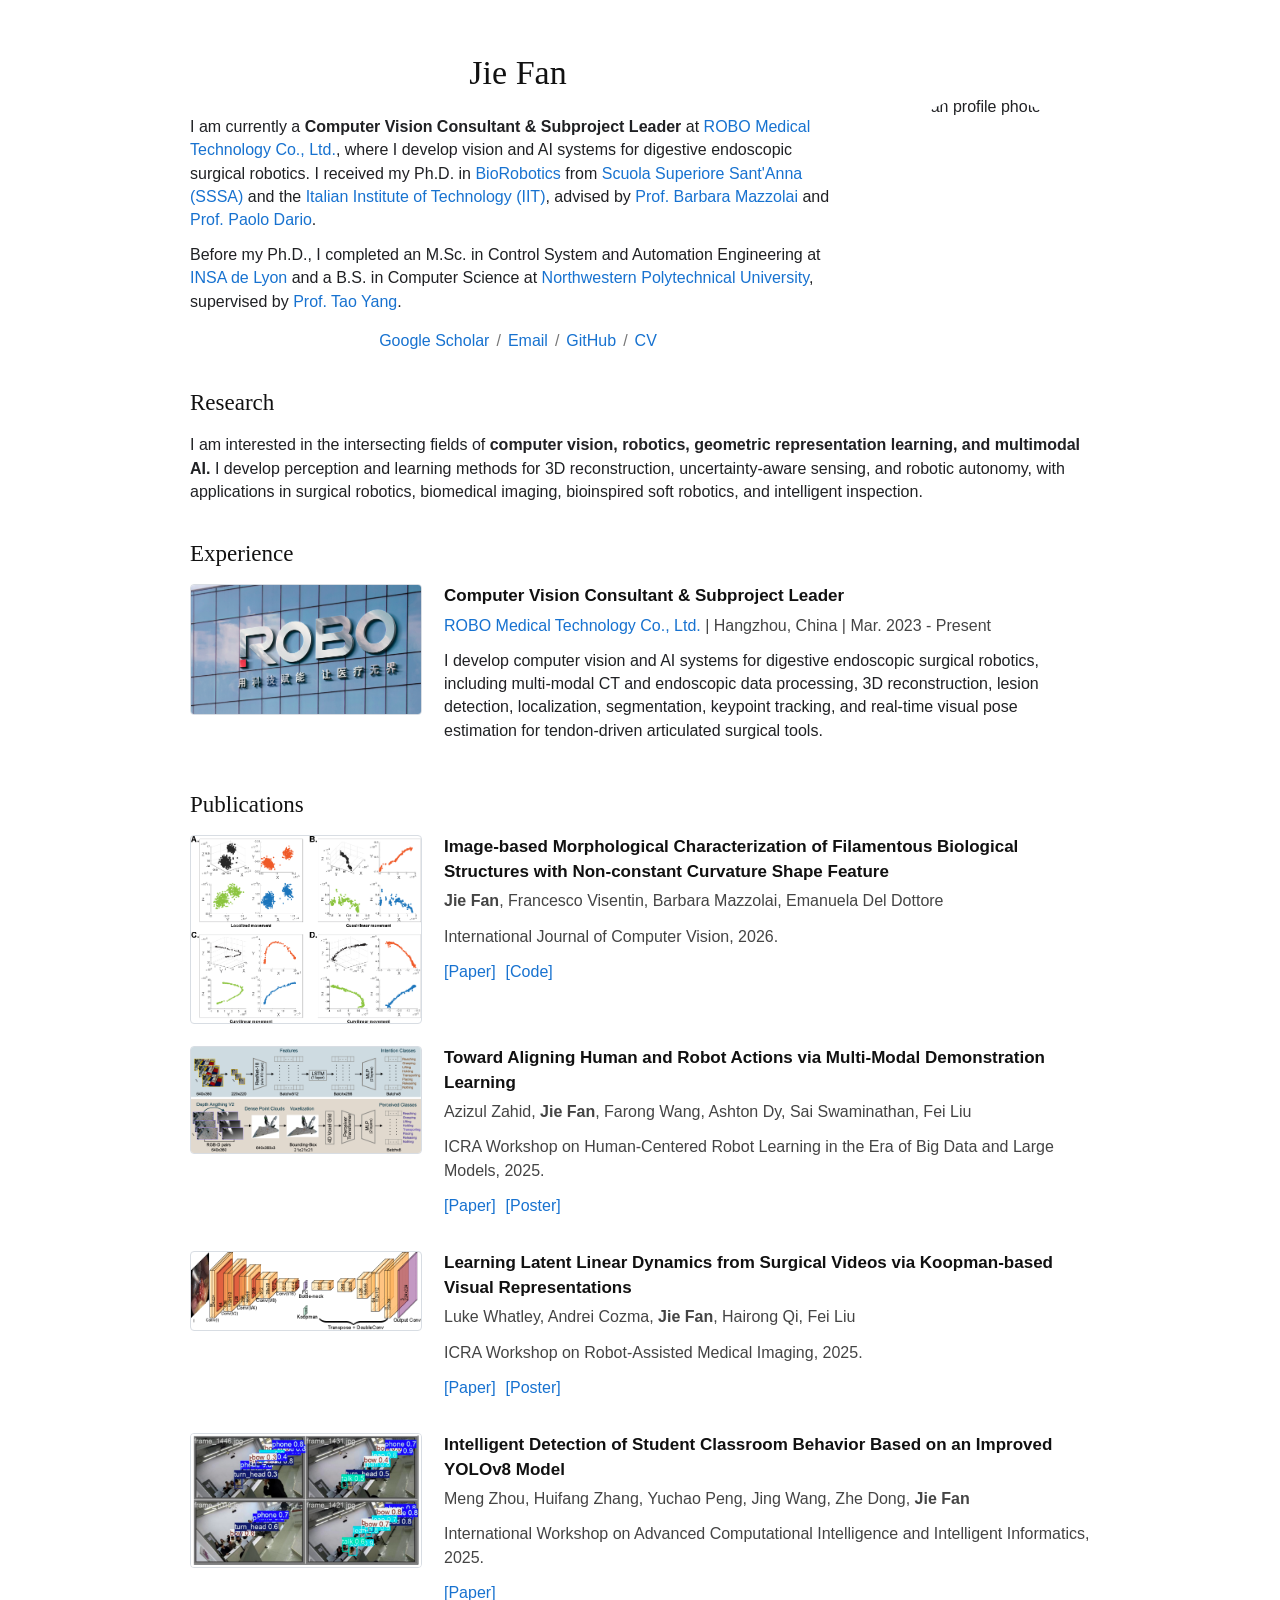
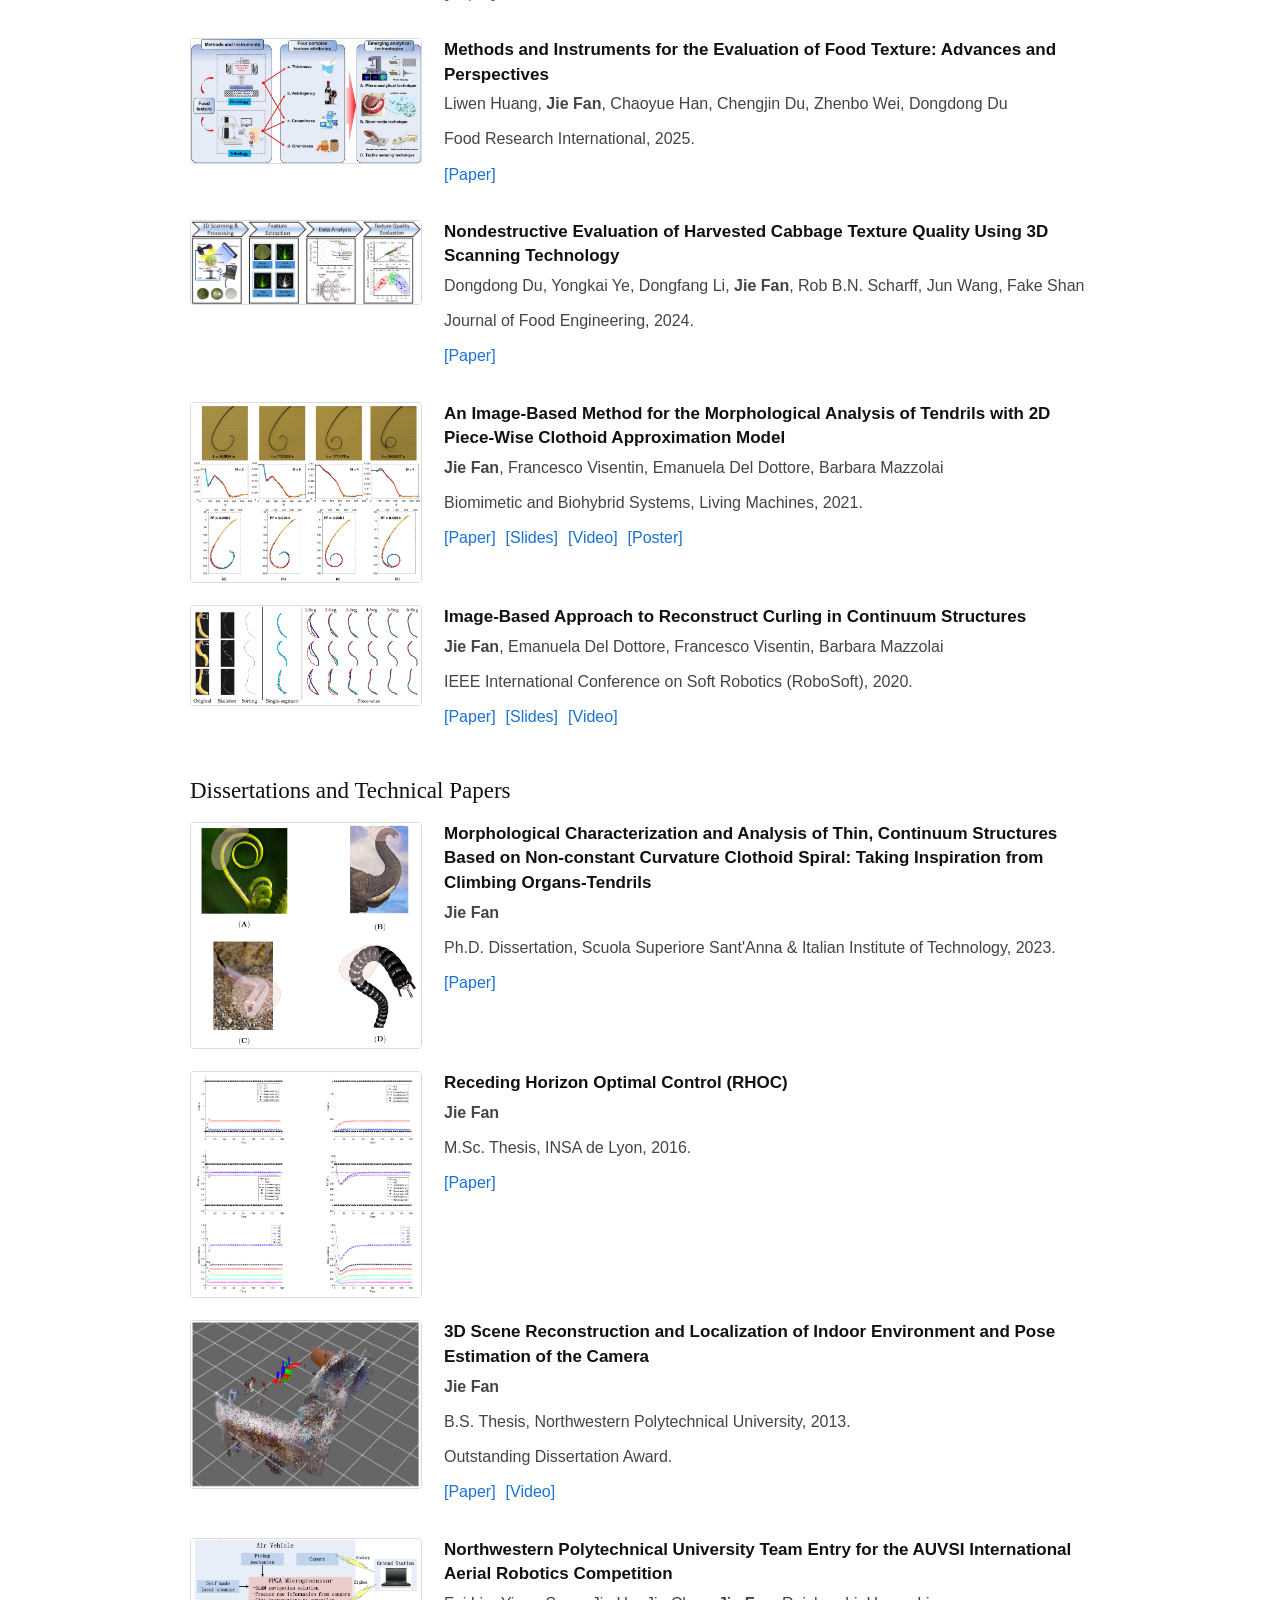
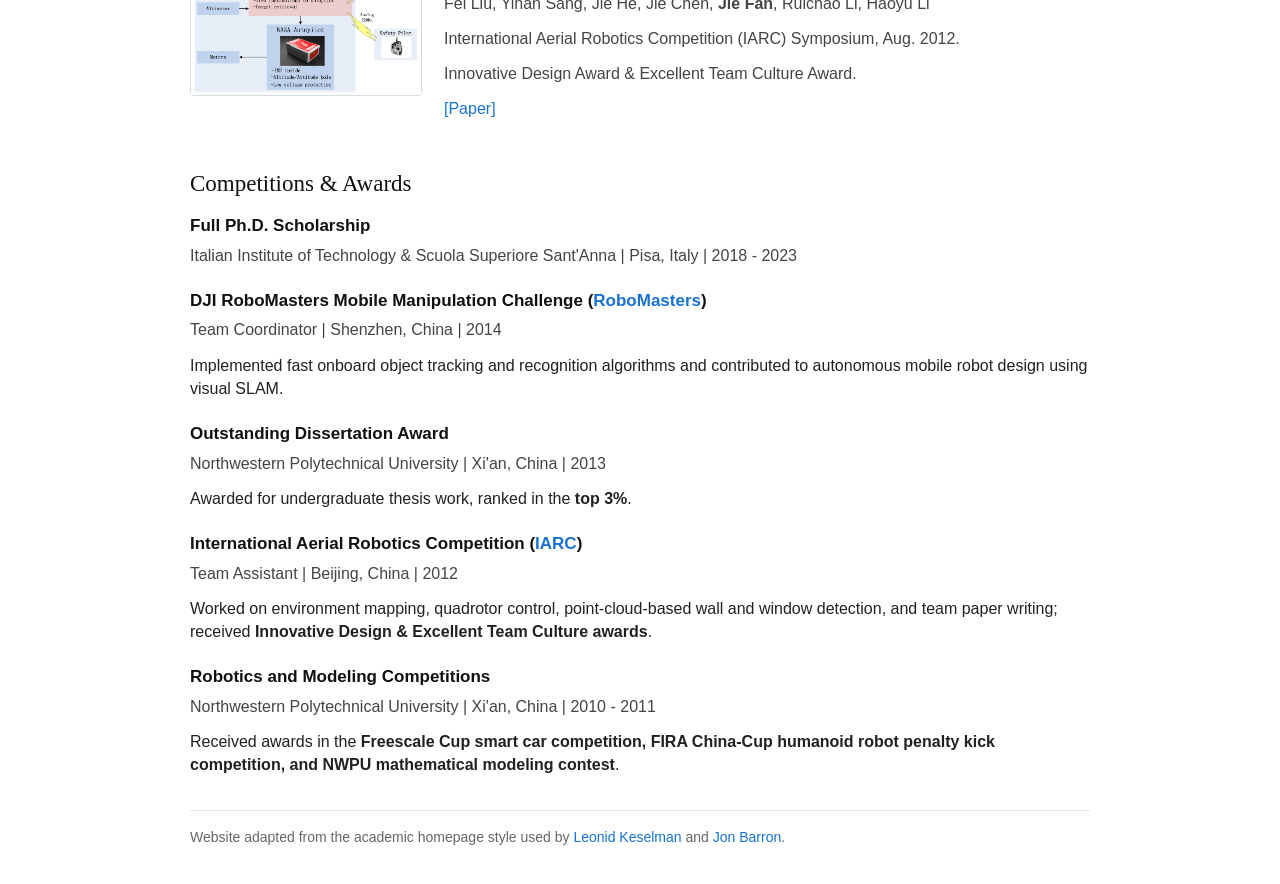
==== index.html @ 333e9620 "Create academic website" ====
<!DOCTYPE HTML>
<html lang="en">
  <head>
    <meta charset="utf-8">
    <meta name="viewport" content="width=device-width, initial-scale=1">
    <meta name="description" content="Academic website for Jie Fan">
    <title>Jie Fan</title>
    <link rel="stylesheet" href="stylesheet.css">
  </head>
  <body>
    <main class="page">
      <section class="intro" aria-labelledby="name">
        <div class="intro-text">
          <h1 id="name">Jie Fan</h1>
          <p>
            I am currently a <strong>Computer Vision Consultant &amp; Subproject Leader</strong> at
            <a href="https://en.docrobo.com/" target="_blank" rel="noopener">ROBO Medical Technology Co., Ltd.</a>,
            where I develop vision and AI systems for digestive endoscopic surgical robotics.
            I received my Ph.D. in <a href="https://bsr.iit.it/" target="_blank" rel="noopener">BioRobotics</a> from
            <a href="https://www.santannapisa.it/en/institute/biorobotics" target="_blank" rel="noopener">Scuola Superiore Sant'Anna (SSSA)</a>
            and the
            <a href="https://www.iit.it/" target="_blank" rel="noopener">Italian Institute of Technology (IIT)</a>,
            advised by <a href="https://scholar.google.it/citations?user=x4jb-YgAAAAJ&hl=it" target="_blank" rel="noopener">Prof. Barbara Mazzolai</a> and  <a href="https://www.ku.ac.ae/academics/college-of-engineering/department/department-of-biomedical-engineering/research-activities/biorobotics/people/prof-paolo-dario" target="_blank" rel="noopener">Prof. Paolo Dario</a>. 
          </p>
          <p>
            Before my Ph.D., I completed an M.Sc. in Control System and Automation Engineering at
            <a href="https://www.insa-lyon.fr/fr/" target="_blank" rel="noopener">INSA de Lyon</a> and a B.S. in Computer Science at  <a href="https://en.nwpu.edu.cn/" target="_blank" rel="noopener">Northwestern Polytechnical University</a>, supervised by <a href="https://robot-vision.net/team-members" target="_blank" rel="noopener">Prof. Tao Yang</a>.
          </p>
          <nav class="profile-links" aria-label="Profile links">
            <a href="https://scholar.google.com/citations?user=Unsvp7MAAAAJ&amp;hl=en" target="_blank" rel="noopener">Google Scholar</a>
            <span>/</span>
            <a href="mailto:jie.fan.0414@gmail.com">Email</a>
            <span>/</span>
            <a href="https://github.com/jiefan0414" target="_blank" rel="noopener">GitHub</a>
            <span>/</span>
            <a href="files/cv.pdf">CV</a>
          </nav>
        </div>
        <figure class="portrait">
          <img src="https://github.com/jiefan0414.png" alt="Jie Fan profile photo">
        </figure>
      </section>

      <section aria-labelledby="research">
        <h2 id="research">Research</h2>
        <p>
          I am interested in the intersecting fields of <strong>computer vision, robotics, geometric representation learning, and multimodal AI.</strong>  
          I develop perception and learning methods for 3D reconstruction, uncertainty-aware sensing, and robotic autonomy, with applications 
          in surgical robotics, biomedical imaging, bioinspired soft robotics, and intelligent inspection.
        </p>
      </section>

      <section aria-labelledby="experience">
        <h2 id="experience">Experience</h2>
        <article class="entry with-thumb">
          <a class="thumb paper-thumb" href="https://en.docrobo.com/" target="_blank" rel="noopener" aria-label="Open ROBO Medical website">
            <img src="images/Robo.png" alt="">
          </a>
          <div>
            <h3>Computer Vision Consultant &amp; Subproject Leader</h3>
            <p class="meta">
              <a href="https://en.docrobo.com/" target="_blank" rel="noopener">ROBO Medical Technology Co., Ltd.</a>
              | Hangzhou, China | Mar. 2023 - Present
            </p>
            <p>
              I develop computer vision and AI systems for digestive endoscopic surgical robotics, including multi-modal CT and
              endoscopic data processing, 3D reconstruction, lesion detection, localization, segmentation, keypoint tracking,
              and real-time visual pose estimation for tendon-driven articulated surgical tools.
            </p>
          </div>
        </article>
      </section>

      <section aria-labelledby="publications">
        <h2 id="publications">Publications</h2>
        <article class="entry with-thumb">
          <a class="thumb paper-thumb" href="files/Journal/TipsMotion_IJCV26.pdf" target="_blank" rel="noopener" aria-label="Open IJCV paper PDF">
            <img src="files/Journal/tipsmotion-ijcv26.png" alt="">
          </a>
          <div>
            <h3>Image-based Morphological Characterization of Filamentous Biological Structures with Non-constant Curvature Shape Feature</h3>
            <p class="authors"><strong>Jie Fan</strong>, Francesco Visentin, Barbara Mazzolai, Emanuela Del Dottore</p>
            <p class="venue">International Journal of Computer Vision, 2026.</p>
            <p class="links">
              <a href="https://arxiv.org/abs/2511.11639" target="_blank" rel="noopener">[Paper]</a>
              <a href="https://github.com/jiefan0414/IJCV25-3d_Tendril-like_shape_reconstruction" target="_blank" rel="noopener">[Code]</a>
            </p>
          </div>
        </article>

        <article class="entry with-thumb">
          <a class="thumb paper-thumb" href="files/Conference/ICRA2025/HumanRobotAlign_ICRA25WS.pdf" target="_blank" rel="noopener" aria-label="Open human-robot alignment workshop paper PDF">
            <img src="files/Conference/ICRA2025/human-robot-align-icra25ws.png" alt="">
          </a>
          <div>
            <h3>Toward Aligning Human and Robot Actions via Multi-Modal Demonstration Learning</h3>
            <p class="authors">Azizul Zahid, <strong>Jie Fan</strong>, Farong Wang, Ashton Dy, Sai Swaminathan, Fei Liu</p>
            <p class="venue">ICRA Workshop on Human-Centered Robot Learning in the Era of Big Data and Large Models, 2025.</p>
            <p class="links">
              <a href="https://openreview.net/forum?id=ZyRVRYAC97" target="_blank" rel="noopener">[Paper]</a>
              <a href="files/Conference/ICRA2025/Poster_ICRA_2025_HumanRobot.pdf" target="_blank" rel="noopener">[Poster]</a>
            </p>
          </div>
        </article>

        <article class="entry with-thumb">
          <a class="thumb paper-thumb" href="files/Conference/ICRA2025/Koopman_ICRA25WS.pdf" target="_blank" rel="noopener" aria-label="Open Koopman surgical video workshop paper PDF">
            <img src="files/Conference/ICRA2025/koopman-icra25ws.png" alt="">
          </a>
          <div>
            <h3>Learning Latent Linear Dynamics from Surgical Videos via Koopman-based Visual Representations</h3>
            <p class="authors">Luke Whatley, Andrei Cozma, <strong>Jie Fan</strong>, Hairong Qi, Fei Liu</p>
            <p class="venue">ICRA Workshop on Robot-Assisted Medical Imaging, 2025.</p>
            <p class="links">
              <a href="files/Conference/ICRA2025/ICRA25_Workshop_SurgicalKoopman.pdf" target="_blank" rel="noopener">[Paper]</a>
              <a href="files/Conference/ICRA2025/ICRA25_Koopman.pdf" target="_blank" rel="noopener">[Poster]</a>
            </p>
          </div>
        </article>

        <article class="entry with-thumb">
          <a class="thumb paper-thumb" href="files/Conference/IWACIII2025/StudentBehaviorDetect.png" target="_blank" rel="noopener" aria-label="Open student behavior detection figure">
            <img src="files/Conference/IWACIII2025/StudentBehaviorDetect.png" alt="">
          </a>
          <div>
            <h3>Intelligent Detection of Student Classroom Behavior Based on an Improved YOLOv8 Model</h3>
            <p class="authors">Meng Zhou, Huifang Zhang, Yuchao Peng, Jing Wang, Zhe Dong, <strong>Jie Fan</strong></p>
            <p class="venue">International Workshop on Advanced Computational Intelligence and Intelligent Informatics, 2025.</p>
            <p class="links">
              <a href="https://link.springer.com/book/10.1007/978-981-95-6730-0" target="_blank" rel="noopener">[Paper]</a>
            </p>
          </div>
        </article>

        <article class="entry with-thumb">
          <a class="thumb paper-thumb" href="files/Journal/FRI2025.jpg" target="_blank" rel="noopener" aria-label="Open Food Research International figure">
            <img src="files/Journal/FRI2025.jpg" alt="">
          </a>
          <div>
            <h3>Methods and Instruments for the Evaluation of Food Texture: Advances and Perspectives</h3>
            <p class="authors">Liwen Huang, <strong>Jie Fan</strong>, Chaoyue Han, Chengjin Du, Zhenbo Wei, Dongdong Du</p>
            <p class="venue">Food Research International, 2025.</p>
            <p class="links">
              <a href="https://doi.org/10.1016/j.foodres.2025.116162" target="_blank" rel="noopener">[Paper]</a>
            </p>
          </div>
        </article>

        <article class="entry with-thumb">
          <a class="thumb paper-thumb" href="files/Journal/TextureQualityEvaluation_JFE24.jpg" target="_blank" rel="noopener" aria-label="Open Journal of Food Engineering figure">
            <img src="files/Journal/TextureQualityEvaluation_JFE24.jpg" alt="">
          </a>
          <div>
            <h3>Nondestructive Evaluation of Harvested Cabbage Texture Quality Using 3D Scanning Technology</h3>
            <p class="authors">Dongdong Du, Yongkai Ye, Dongfang Li, <strong>Jie Fan</strong>, Rob B.N. Scharff, Jun Wang, Fake Shan</p>
            <p class="venue">Journal of Food Engineering, 2024.</p>
            <p class="links">
              <a href="https://doi.org/10.1016/j.jfoodeng.2024.112123" target="_blank" rel="noopener">[Paper]</a>
            </p>
          </div>
        </article>

        <article class="entry with-thumb">
          <a class="thumb paper-thumb" href="files/Conference/LivingMaching2020/LivingMachines2020_1.png" target="_blank" rel="noopener" aria-label="Open Living Machines figure">
            <img src="files/Conference/LivingMaching2020/LivingMachines2020_1.png" alt="">
          </a>
          <div>
            <h3>An Image-Based Method for the Morphological Analysis of Tendrils with 2D Piece-Wise Clothoid Approximation Model</h3>
            <p class="authors"><strong>Jie Fan</strong>, Francesco Visentin, Emanuela Del Dottore, Barbara Mazzolai</p>
            <p class="venue">Biomimetic and Biohybrid Systems, Living Machines, 2021.</p>
            <p class="links">
              <a href="https://doi.org/10.1007/978-3-030-64313-3_9" target="_blank" rel="noopener">[Paper]</a>
              <a href="files/Conference/LivingMaching2020/LMs2020_Jie_V1.pdf" target="_blank" rel="noopener">[Slides]</a>
              <a href="https://www.youtube.com/watch?v=lxtxMocVbzE" target="_blank" rel="noopener">[Video]</a>
              <a href="files/Conference/LivingMaching2020/" target="_blank" rel="noopener">[Poster]</a>
            </p>
          </div>
        </article>

        <article class="entry with-thumb">
          <a class="thumb paper-thumb" href="files/Conference/Robosoft2020/RoboArmFitting_Robosoft20.png" target="_blank" rel="noopener" aria-label="Open RoboSoft figure">
            <img src="files/Conference/Robosoft2020/RoboArmFitting_Robosoft20.png" alt="">
          </a>
          <div>
            <h3>Image-Based Approach to Reconstruct Curling in Continuum Structures</h3>
            <p class="authors"><strong>Jie Fan</strong>, Emanuela Del Dottore, Francesco Visentin, Barbara Mazzolai</p>
            <p class="venue">IEEE International Conference on Soft Robotics (RoboSoft), 2020.</p>
            <p class="links">
              <a href="https://doi.org/10.1109/RoboSoft48309.2020.9115981" target="_blank" rel="noopener">[Paper]</a>
              <a href="files/Conference/Robosoft2020/RoboSoft2020_Jie_v9.pdf" target="_blank" rel="noopener">[Slides]</a>
              <a href="files/Conference/Robosoft2020/RoboSoft2020_JieFAN.mp4" target="_blank" rel="noopener">[Video]</a>
            </p>
          </div>
        </article>
      </section>

      <section aria-labelledby="technical-papers">
        <h2 id="technical-papers">Dissertations and Technical Papers</h2>
        <article class="entry with-thumb">
          <a class="thumb paper-thumb" href="files/Thesis/Phd/PhdThesis2022.png" target="_blank" rel="noopener" aria-label="Open PhD dissertation figure">
            <img src="files/Thesis/Phd/PhdThesis2022.png" alt="">
          </a>
          <div>
            <h3>Morphological Characterization and Analysis of Thin, Continuum Structures Based on Non-constant Curvature Clothoid Spiral: Taking Inspiration from Climbing Organs-Tendrils</h3>
            <p class="authors"><strong>Jie Fan</strong></p>
            <p class="venue">Ph.D. Dissertation, Scuola Superiore Sant'Anna &amp; Italian Institute of Technology, 2023.</p>
            <p class="links">
              <a href="files/Thesis/Phd/Thesis_JieFAN2022_AfterReviewers.pdf" target="_blank" rel="noopener">[Paper]</a>
            </p>
          </div>
        </article>

        <article class="entry with-thumb">
          <a class="thumb paper-thumb" href="files/Thesis/Master/4TankWaterLevelControl.png" target="_blank" rel="noopener" aria-label="Open MSc thesis figure">
            <img src="files/Thesis/Master/4TankWaterLevelControl.png" alt="">
          </a>
          <div>
            <h3>Receding Horizon Optimal Control (RHOC)</h3>
            <p class="authors"><strong>Jie Fan</strong></p>
            <p class="venue">M.Sc. Thesis, INSA de Lyon, 2016.</p>
            <p class="links">
              <a href="files/Thesis/Master/MasterThesis _JieFAN.pdf" target="_blank" rel="noopener">[Paper]</a>
            </p>
          </div>
        </article>

        <article class="entry with-thumb">
          <a class="thumb paper-thumb" href="files/Thesis/BSc/BSc_Thesis_2013.png" target="_blank" rel="noopener" aria-label="Open BSc thesis figure">
            <img src="files/Thesis/BSc/BSc_Thesis_2013.png" alt="">
          </a>
          <div>
            <h3>3D Scene Reconstruction and Localization of Indoor Environment and Pose Estimation of the Camera</h3>
            <p class="authors"><strong>Jie Fan</strong></p>
            <p class="venue">B.S. Thesis, Northwestern Polytechnical University, 2013.</p>
            <p class="meta">Outstanding Dissertation Award.</p>
            <p class="links">
              <a href="files/Thesis/BSc/BSc_Thesis_JieFAN.pdf" target="_blank" rel="noopener">[Paper]</a>
              <a href="files/Thesis/BSc/BSc_demo.wmv" target="_blank" rel="noopener">[Video]</a>
            </p>
          </div>
        </article>

        <article class="entry with-thumb">
          <a class="thumb paper-thumb" href="files/Thesis/IARC2012/IARC2012.png" target="_blank" rel="noopener" aria-label="Open IARC technical paper figure">
            <img src="files/Thesis/IARC2012/IARC2012.png" alt="">
          </a>
          <div>
            <h3>Northwestern Polytechnical University Team Entry for the AUVSI International Aerial Robotics Competition</h3>
            <p class="authors">Fei Liu, Yinan Sang, Jie He, Jie Chen, <strong>Jie Fan</strong>, Ruichao Li, Haoyu Li</p>
            <p class="venue">International Aerial Robotics Competition (IARC) Symposium, Aug. 2012.</p>
            <p class="meta">Innovative Design Award &amp; Excellent Team Culture Award.</p>
            <p class="links">
              <a href="files/Thesis/IARC2012/2012NPU_IARC.pdf" target="_blank" rel="noopener">[Paper]</a>
            </p>
          </div>
        </article>
      </section>

      <section aria-labelledby="awards">
        <h2 id="awards">Competitions &amp; Awards</h2>
        <article class="entry">
          <h3>Full Ph.D. Scholarship</h3>
          <p class="meta">Italian Institute of Technology &amp; Scuola Superiore Sant'Anna | Pisa, Italy | 2018 - 2023</p>
        </article>

        <article class="entry">
          <h3>DJI RoboMasters Mobile Manipulation Challenge (<a href="https://www.robomaster.com/en-US" target="_blank" rel="noopener">RoboMasters</a>)</h3>
          <p class="meta">Team Coordinator | Shenzhen, China | 2014</p>
          <p>Implemented fast onboard object tracking and recognition algorithms and contributed to autonomous mobile robot design using visual SLAM.</p>
        </article>

        <article class="entry">
          <h3>Outstanding Dissertation Award</h3>
          <p class="meta">Northwestern Polytechnical University | Xi'an, China | 2013</p>
          <p>Awarded for undergraduate thesis work, ranked in the <strong>top 3%</strong>.</p>
        </article>

        <article class="entry">
          <h3>International Aerial Robotics Competition (<a href="http://www.aerialroboticscompetition.org/" target="_blank" rel="noopener">IARC</a>)</h3>
          <p class="meta">Team Assistant | Beijing, China | 2012</p>
          <p>Worked on environment mapping, quadrotor control, point-cloud-based wall and window detection, and team paper writing; received <strong>Innovative Design &amp; Excellent Team Culture awards</strong>.</p>
        </article>

        <article class="entry">
          <h3>Robotics and Modeling Competitions</h3>
          <p class="meta">Northwestern Polytechnical University | Xi'an, China | 2010 - 2011</p>
          <p>Received awards in the <strong>Freescale Cup smart car competition, FIRA China-Cup humanoid robot penalty kick competition, and NWPU mathematical modeling contest</strong>.</p>
        </article>
      </section>

      <footer>
        Website adapted from the academic homepage style used by
        <a href="https://leonidk.com/" target="_blank" rel="noopener">Leonid Keselman</a>
        and
        <a href="https://github.com/jonbarron/jonbarron.github.io" target="_blank" rel="noopener">Jon Barron</a>.
      </footer>
    </main>
  </body>
</html>
---- stylesheet.css ----
html {
  color-scheme: light;
}

body {
  margin: 0;
  background: #fff;
  color: #202124;
  font-family: Arial, Helvetica, sans-serif;
  font-size: 16px;
  line-height: 1.45;
}

a {
  color: #1772d0;
  text-decoration: none;
}

a:hover,
a:focus {
  color: #f09228;
  text-decoration: underline;
}

.page {
  max-width: 900px;
  margin: 0 auto;
  padding: 48px 24px 36px;
}

.intro {
  display: grid;
  grid-template-columns: minmax(0, 1fr) 210px;
  gap: 34px;
  align-items: center;
  margin-bottom: 32px;
}

h1 {
  margin: 0 0 18px;
  color: #111;
  font-family: Georgia, "Times New Roman", serif;
  font-size: 34px;
  font-weight: 400;
  text-align: center;
}

h2 {
  margin: 34px 0 14px;
  color: #111;
  font-family: Georgia, "Times New Roman", serif;
  font-size: 23px;
  font-weight: 400;
}

h3 {
  margin: 0 0 5px;
  color: #111;
  font-size: 17px;
  font-weight: 700;
}

p {
  margin: 0 0 12px;
}

.profile-links {
  display: flex;
  flex-wrap: wrap;
  justify-content: center;
  gap: 7px;
  margin-top: 16px;
}

.profile-links span {
  color: #777;
}

.portrait {
  margin: 0;
}

.portrait img {
  display: block;
  width: 210px;
  height: 210px;
  border-radius: 50%;
  object-fit: cover;
}

.entry {
  margin: 0 0 22px;
}

.with-thumb {
  display: grid;
  grid-template-columns: 230px minmax(0, 1fr);
  gap: 24px;
  align-items: start;
}

.thumb {
  width: 230px;
  border-radius: 4px;
  overflow: hidden;
}

.paper-thumb {
  display: block;
  border: 1px solid #d8dde3;
  background: #fff;
}

.paper-thumb img {
  display: block;
  width: 100%;
  height: auto;
}

.placeholder {
  display: grid;
  place-items: center;
  border: 1px solid #d8dde3;
  background:
    linear-gradient(135deg, rgba(23, 114, 208, 0.12), rgba(240, 146, 40, 0.12)),
    #f7f8fa;
  color: #5f6368;
  font-size: 14px;
  font-weight: 700;
}

.meta,
.authors,
.venue {
  color: #444;
}

.links {
  display: flex;
  flex-wrap: wrap;
  gap: 10px;
  margin-top: 6px;
}

footer {
  margin-top: 34px;
  padding-top: 16px;
  border-top: 1px solid #e4e7eb;
  color: #666;
  font-size: 14px;
}

@media (max-width: 700px) {
  .page {
    padding: 30px 18px;
  }

  .intro {
    grid-template-columns: 1fr;
    gap: 20px;
  }

  .portrait {
    order: -1;
    justify-self: center;
  }

  .portrait img {
    width: 170px;
    height: 170px;
  }

  .with-thumb {
    grid-template-columns: 1fr;
    gap: 10px;
  }

  .thumb {
    width: 100%;
    max-width: 260px;
  }
}
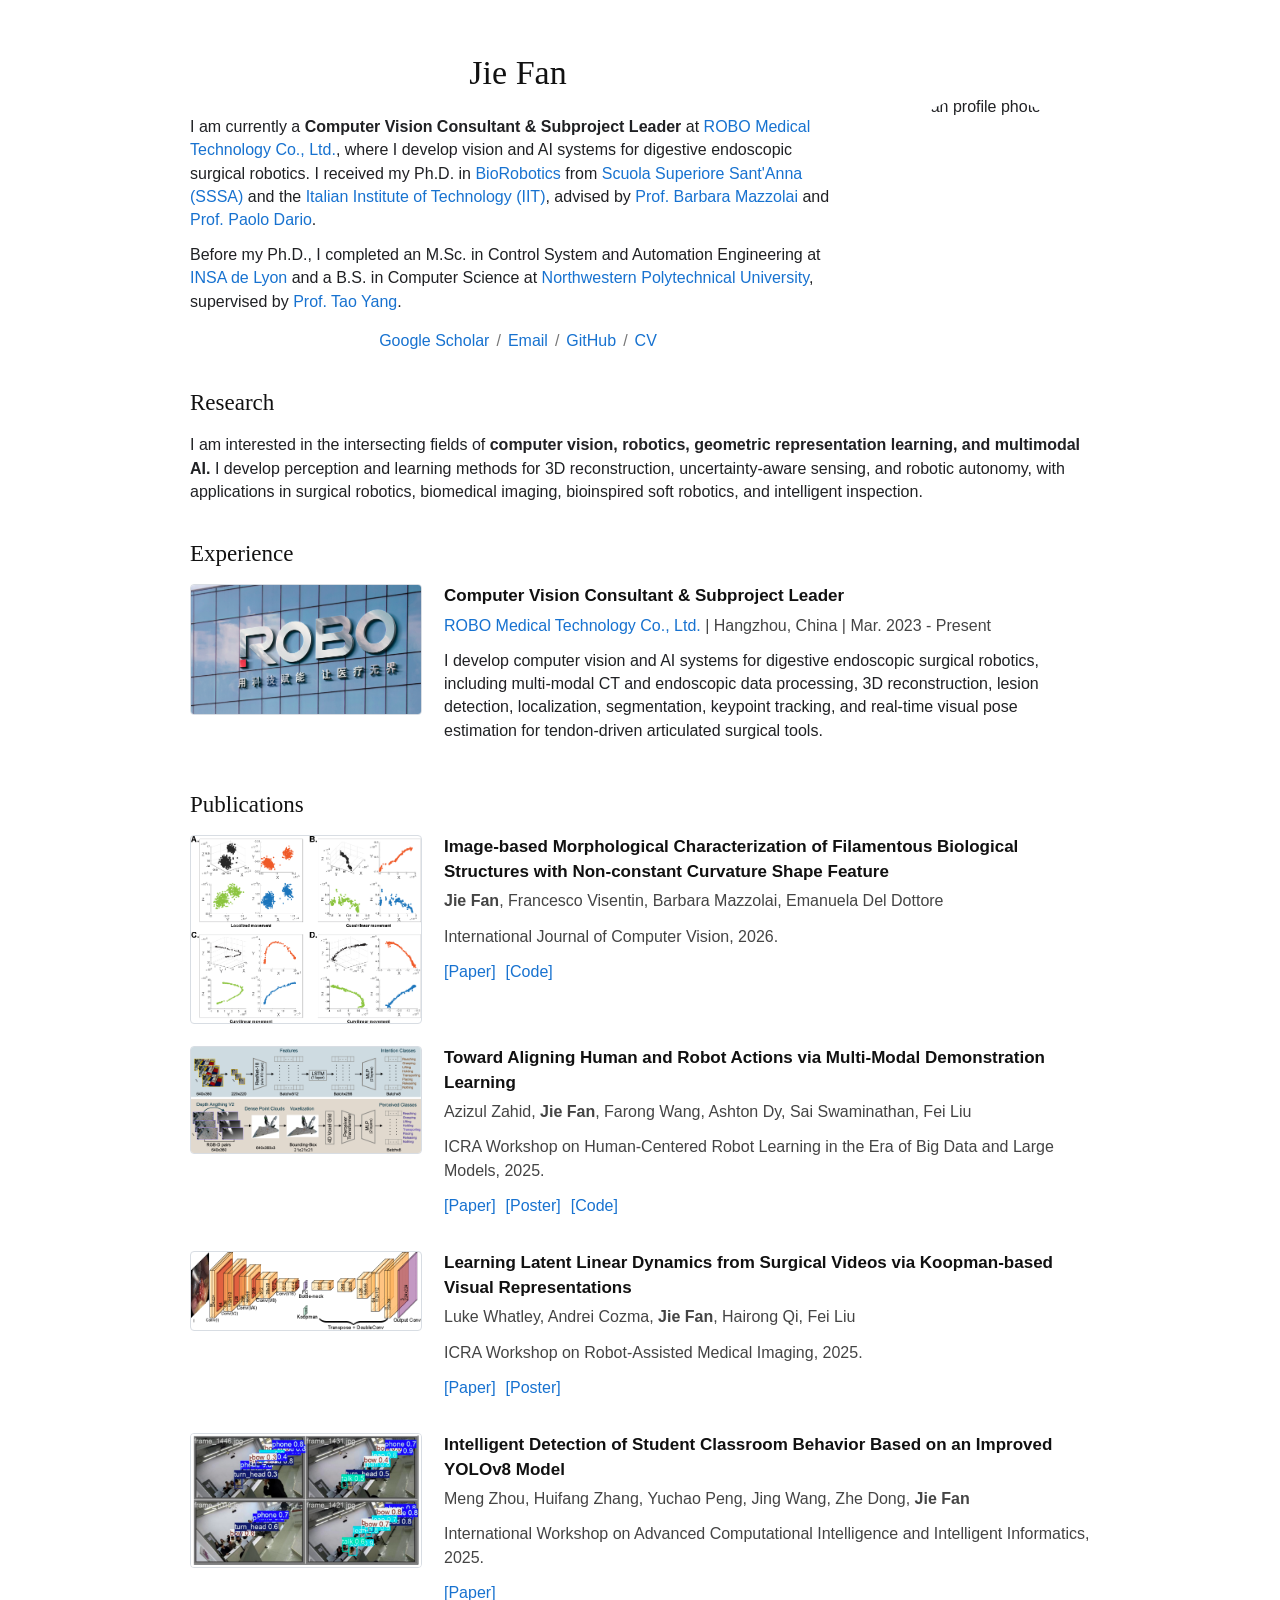
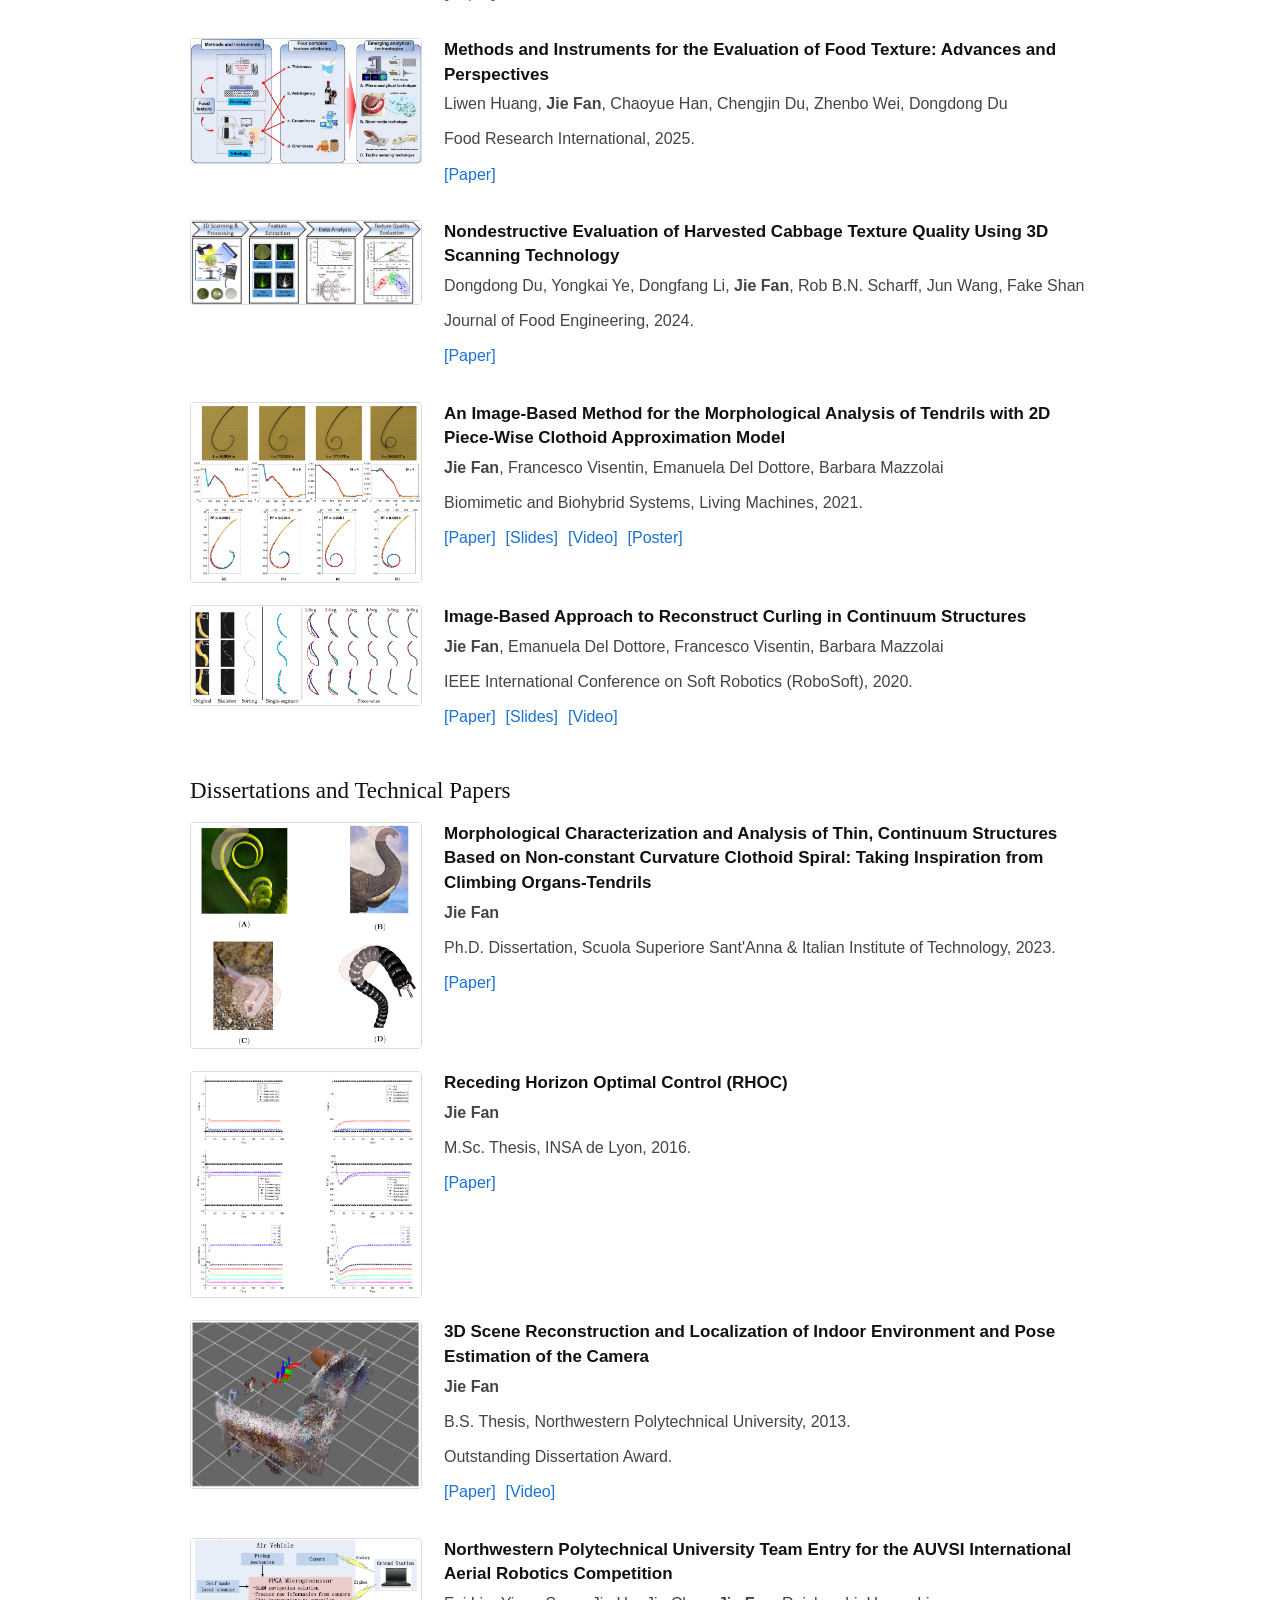
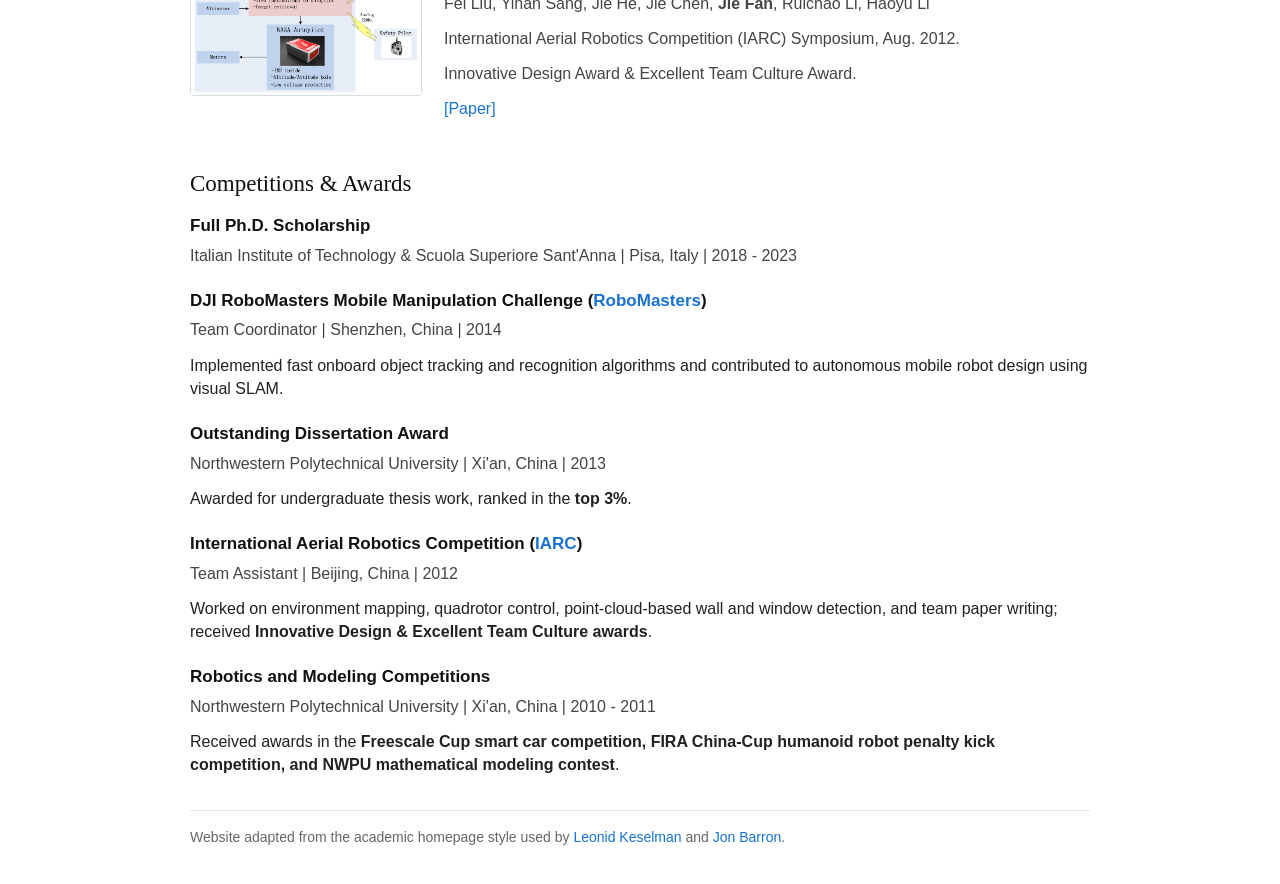
==== commit d061bf5e: "Initial Personal Website" ====
--- a/index.html
+++ b/index.html
@@ -99,6 +99,7 @@
             <p class="links">
               <a href="https://openreview.net/forum?id=ZyRVRYAC97" target="_blank" rel="noopener">[Paper]</a>
               <a href="files/Conference/ICRA2025/Poster_ICRA_2025_HumanRobot.pdf" target="_blank" rel="noopener">[Poster]</a>
+              <a href="https://github.com/utkauraslab/aligning_hr_actions" target="_blank" rel="noopener">[Code]</a>
             </p>
           </div>
         </article>
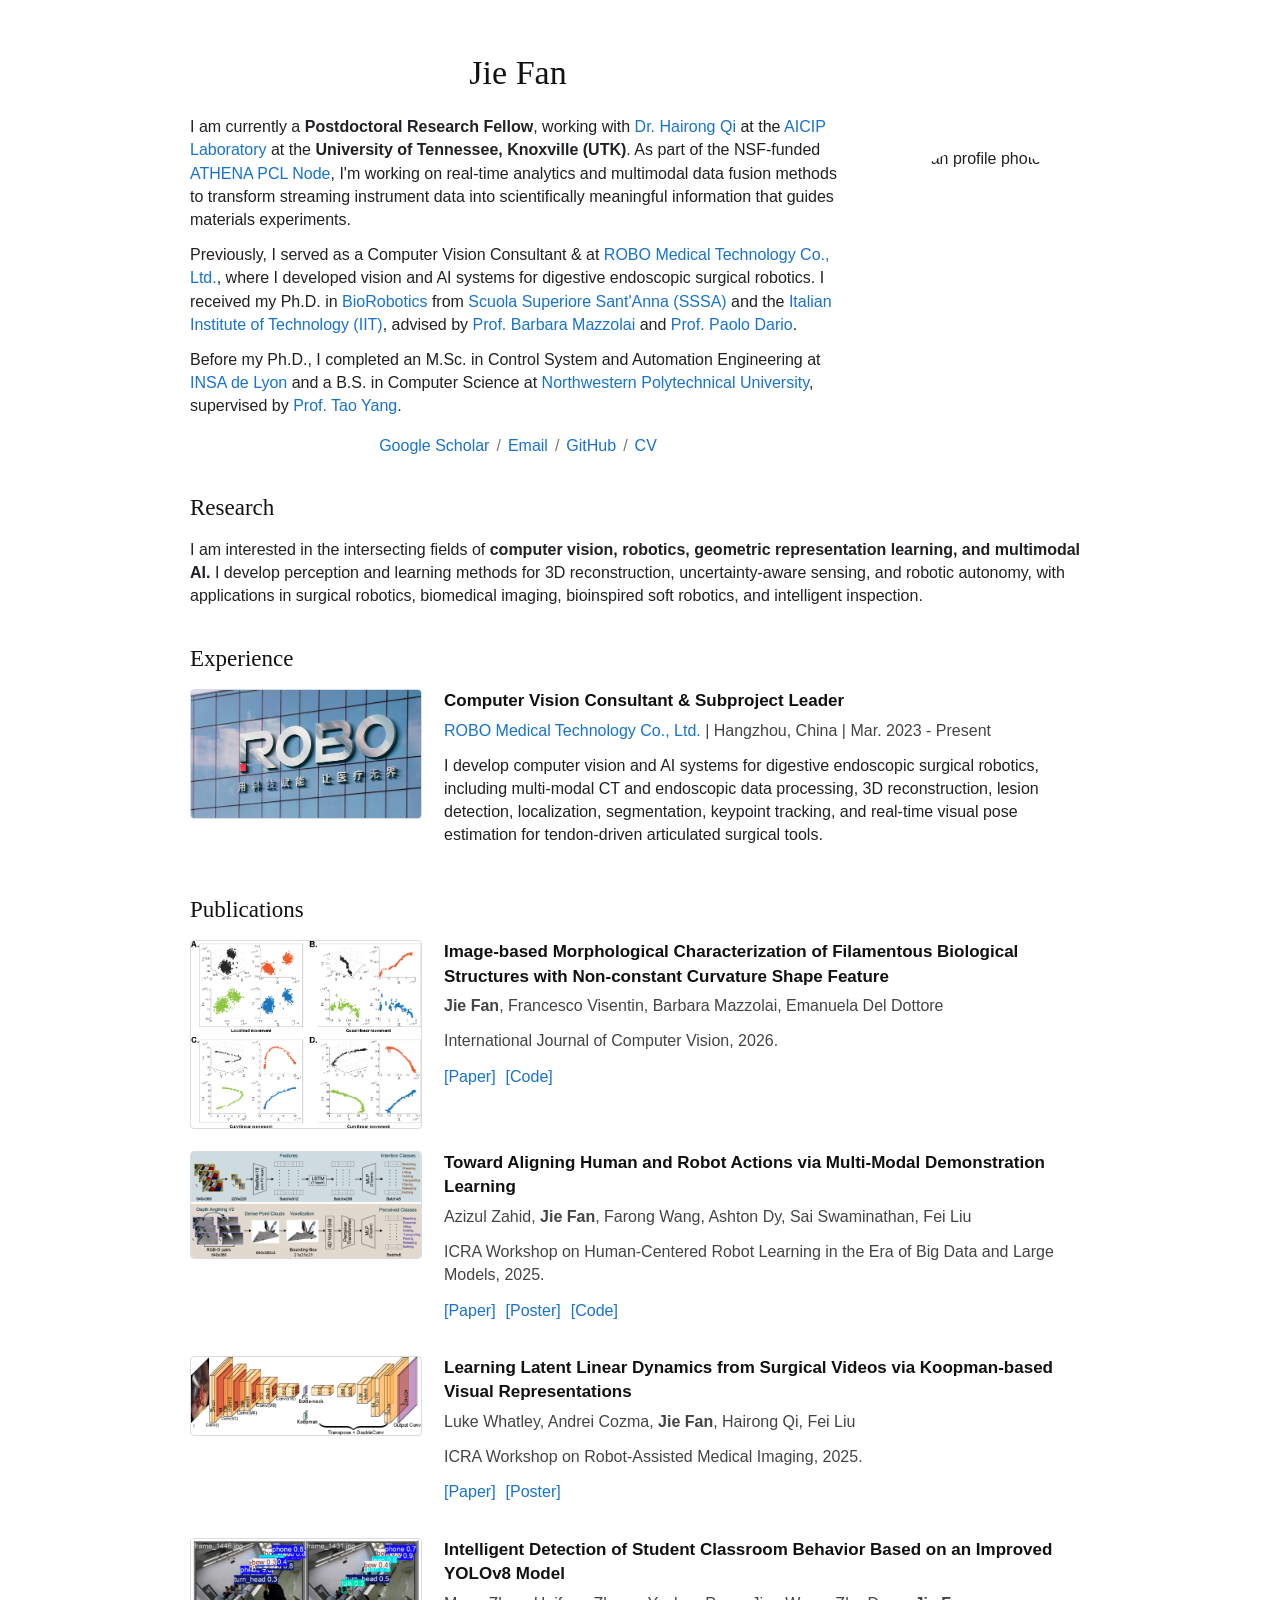
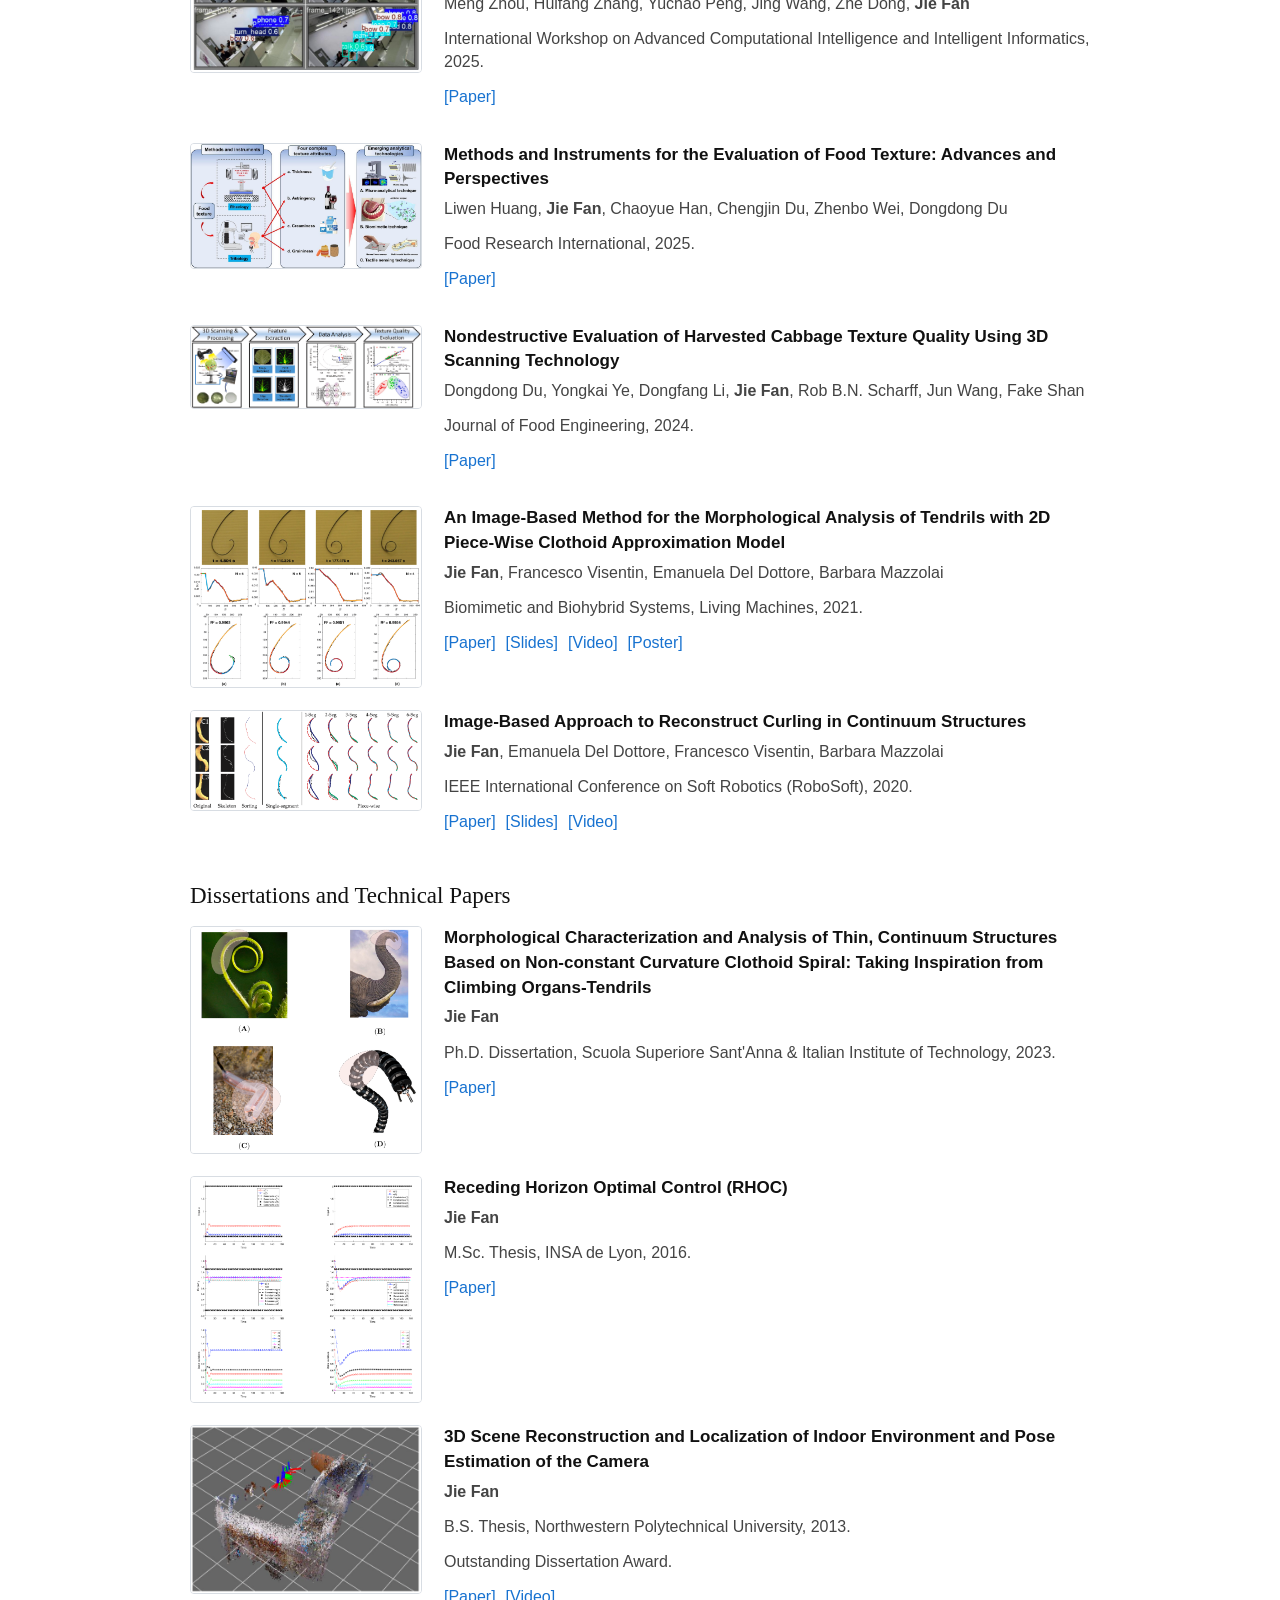
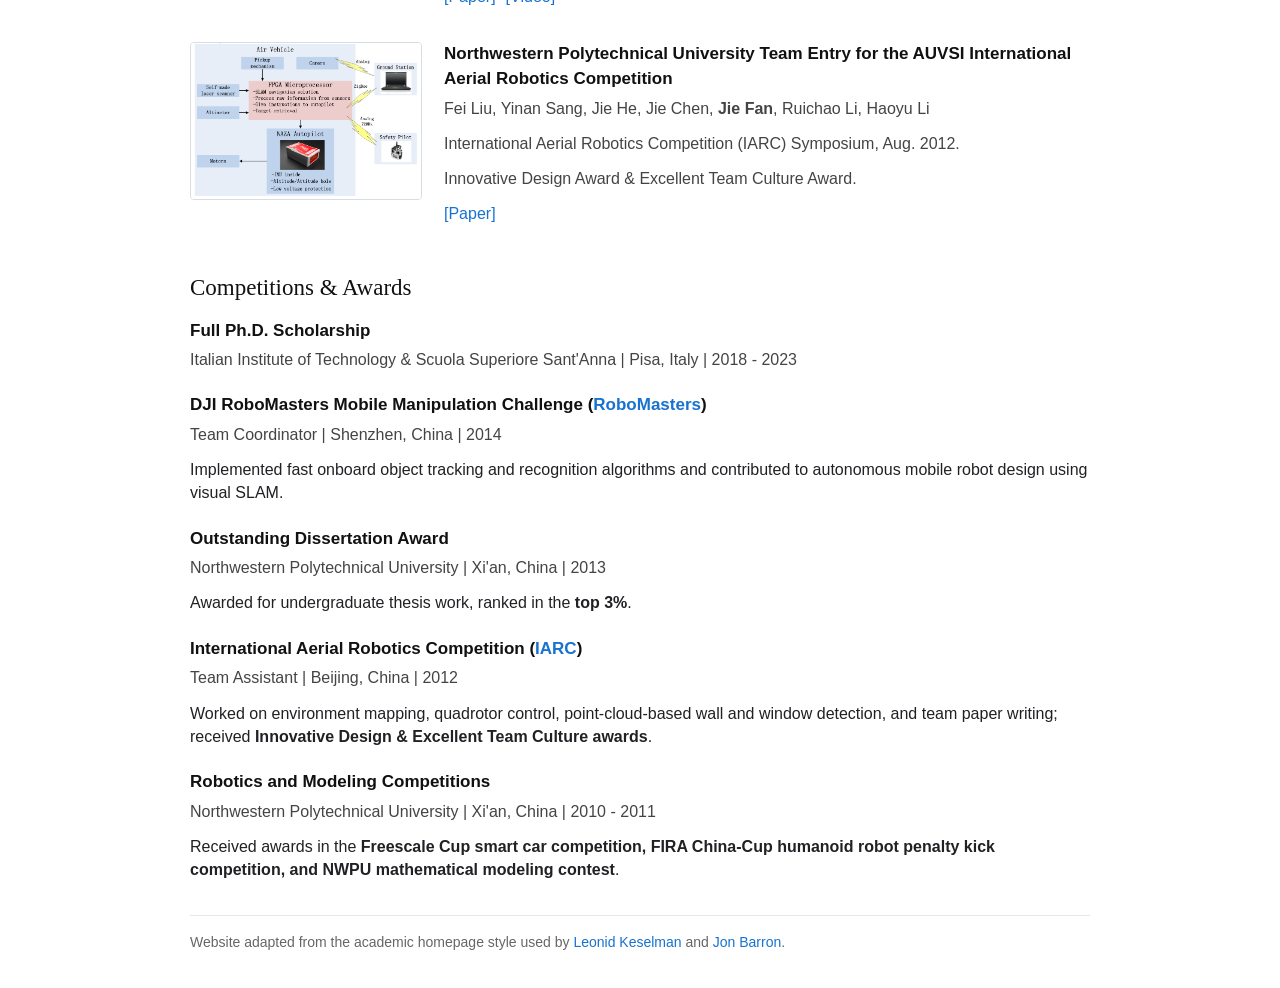
==== commit a4bd3f68: "update intro and CV" ====
--- a/index.html
+++ b/index.html
@@ -13,9 +13,19 @@
         <div class="intro-text">
           <h1 id="name">Jie Fan</h1>
           <p>
-            I am currently a <strong>Computer Vision Consultant &amp; Subproject Leader</strong> at
+            I am currently a <strong>Postdoctoral Research Fellow</strong>, working with <a href="https://scholar.google.com/citations?user=GqnNG-kAAAAJ&hl=en">Dr. Hairong Qi</a> at the
+            <a href="https://aicip.github.io/">AICIP Laboratory</a> at the
+            <strong>University of Tennessee, Knoxville (UTK)</strong>.
+            As part of the NSF-funded
+            <a href="https://athena.utk.edu/">ATHENA PCL Node</a>, I'm working on
+            real-time analytics and multimodal data fusion methods to transform
+            streaming instrument data into scientifically meaningful information
+            that guides materials experiments.
+          </p>
+          <p>
+            Previously, I served as a Computer Vision Consultant &amp; </strong> at
             <a href="https://en.docrobo.com/" target="_blank" rel="noopener">ROBO Medical Technology Co., Ltd.</a>,
-            where I develop vision and AI systems for digestive endoscopic surgical robotics.
+            where I developed vision and AI systems for digestive endoscopic surgical robotics.
             I received my Ph.D. in <a href="https://bsr.iit.it/" target="_blank" rel="noopener">BioRobotics</a> from
             <a href="https://www.santannapisa.it/en/institute/biorobotics" target="_blank" rel="noopener">Scuola Superiore Sant'Anna (SSSA)</a>
             and the
@@ -33,7 +43,7 @@
             <span>/</span>
             <a href="https://github.com/jiefan0414" target="_blank" rel="noopener">GitHub</a>
             <span>/</span>
-            <a href="files/cv.pdf">CV</a>
+            <a href="files/CV_JieFan_v202611.pdf">CV</a>
           </nav>
         </div>
         <figure class="portrait">
